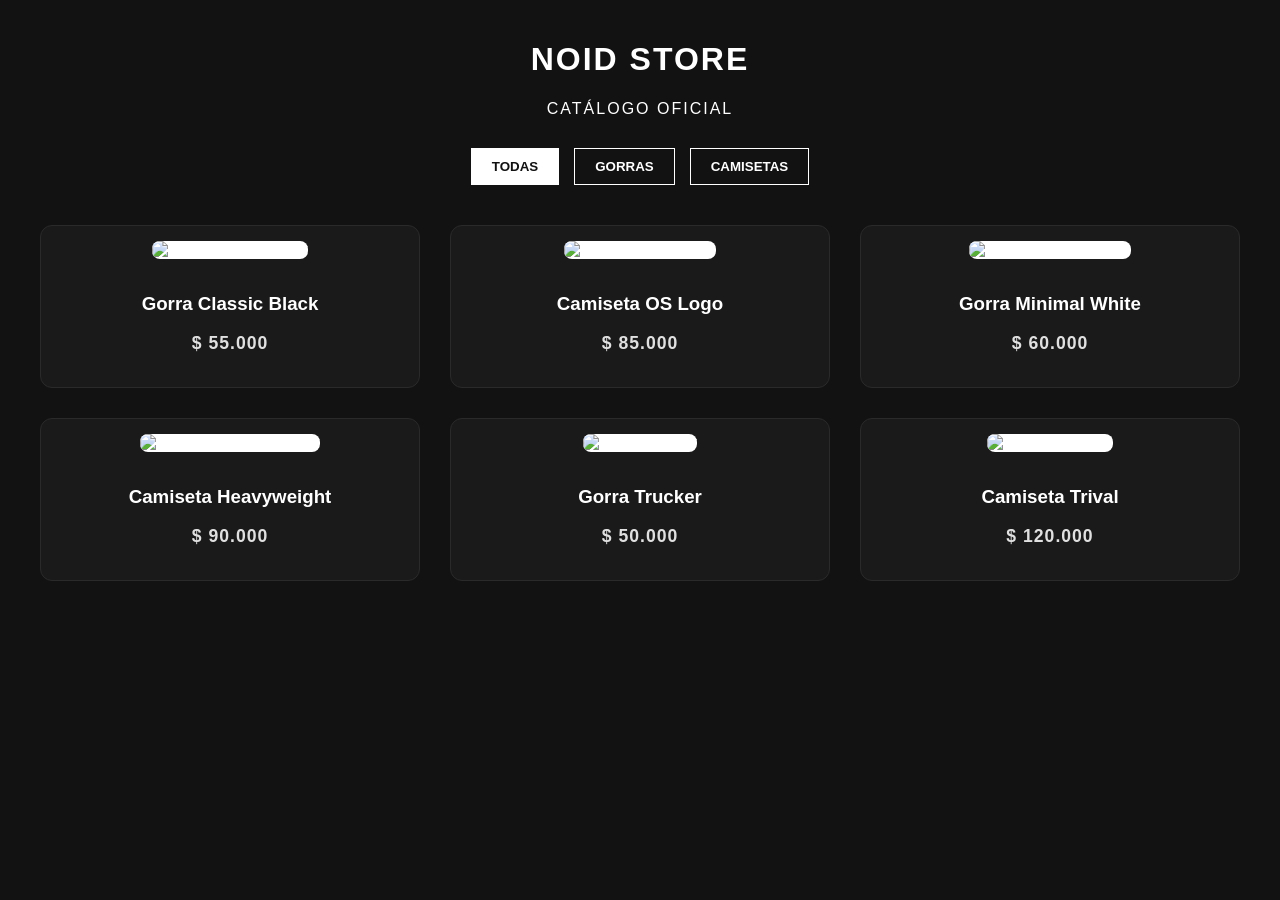
==== index.html @ e44e441a "Segundo Commit" ====
<!DOCTYPE html>
<html lang="es">
<head>
    <meta charset="UTF-8">
    <meta name="viewport" content="width=device-width, initial-scale=1.0">
    <title>NOID STORE</title>
    <link rel="stylesheet" href="style.css">
</head>
<body>

    <header>
        <h1>NOID STORE</h1>
        <p>Catálogo Oficial</p>
    </header>

    <nav class="filtros">
        <button class="btn-filtro activo" onclick="filtrarProductos('Todas')">Todas</button>
        <button class="btn-filtro" onclick="filtrarProductos('Gorras')">Gorras</button>
        <button class="btn-filtro" onclick="filtrarProductos('Camisetas')">Camisetas</button>
    </nav>

    <main id="contenedor-productos" class="grid-productos">
        </main>

    <script src="script.js"></script>
</body>
</html>
---- style.css ----
body {
    font-family: 'Helvetica Neue', Arial, sans-serif;
    background-color: #121212;
    color: #ffffff;
    margin: 0;
    padding: 20px;
}

header {
    text-align: center;
    margin-bottom: 30px;
    text-transform: uppercase;
    letter-spacing: 2px;
}

.filtros {
    display: flex;
    justify-content: center;
    gap: 15px;
    margin-bottom: 40px;
}

.btn-filtro {
    background-color: transparent;
    color: #ffffff;
    border: 1px solid #ffffff;
    padding: 10px 20px;
    cursor: pointer;
    text-transform: uppercase;
    font-weight: bold;
    transition: all 0.3s ease;
}

.btn-filtro:hover, .btn-filtro.activo {
    background-color: #ffffff;
    color: #121212;
}

.grid-productos {
    display: grid;
    grid-template-columns: repeat(3, 1fr);
    gap: 30px;
    max-width: 1200px;
    margin: 0 auto;
}

.tarjeta-producto {
    background-color: #1e1e1e;
    padding: 15px;
    text-align: center;
    border-radius: 4px;
}

.tarjeta-producto img {
    width: 100%;
    height: auto;
    border-radius: 4px;
    margin-bottom: 15px;
}

.precio {
    font-weight: bold;
    color: #a0a0a0;
}

@media (max-width: 768px) {
    .grid-productos {
        grid-template-columns: 1fr;
    }
}

.tarjeta-producto img {
    width: 100%;
    height: 280px;
    object-fit: contain; 
    background-color: #ffffff; 
    border-radius: 4px;
    margin-bottom: 15px;
}

.tarjeta-producto {
    background-color: #1a1a1a;
    padding: 15px;
    text-align: center;
    border-radius: 12px; 
    border: 1px solid #2a2a2a; 
    transition: transform 0.3s ease, box-shadow 0.3s ease, border-color 0.3s ease; 
}

.tarjeta-producto:hover {
    transform: translateY(-8px); 
    box-shadow: 0 15px 30px rgba(0, 0, 0, 0.8); 
    border-color: #ffffff; 
}

.tarjeta-producto img {
    width: 100%;
    height: 280px;
    object-fit: contain;
    background-color: #ffffff;
    border-radius: 8px;
    margin-bottom: 15px;
    transition: opacity 0.3s ease; 
}
.tarjeta-producto:hover img {
    opacity: 0.9; 
}
.precio {
    font-size: 1.1rem; 
    font-weight: bold;
    color: #e0e0e0; 
    margin-top: 10px;
    letter-spacing: 1px; 
}
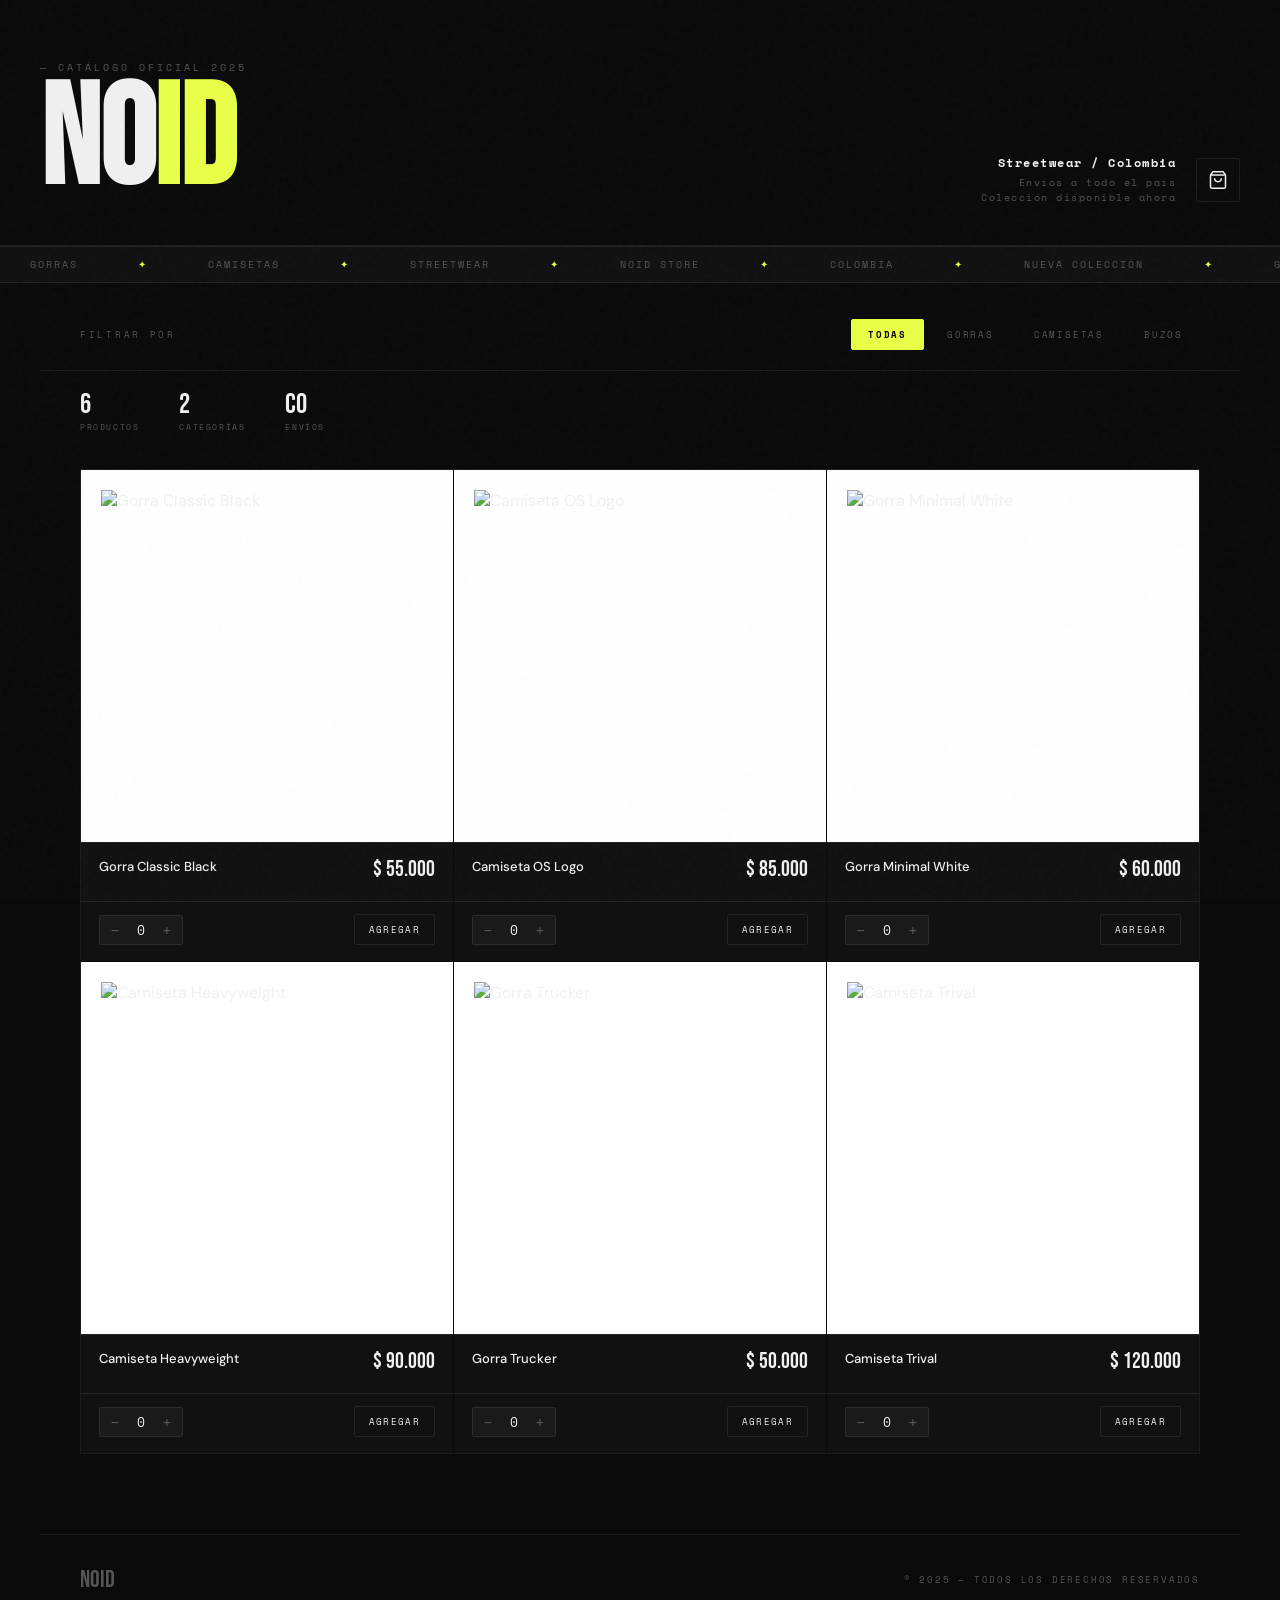
==== commit a9d7b6bf: "Se ha editado el proyecto agregando nuevos archivos para darle mas vida a la aplicacion con el objet" ====
--- a/index.html
+++ b/index.html
@@ -3,25 +3,111 @@
 <head>
     <meta charset="UTF-8">
     <meta name="viewport" content="width=device-width, initial-scale=1.0">
-    <title>NOID STORE</title>
+    <title>NOID STORE — Catálogo Oficial</title>
     <link rel="stylesheet" href="style.css">
 </head>
 <body>
+  <div id="overlay" class="overlay"></div>
+  <aside id="carrito-drawer" class="carrito-drawer">
+    <div class="drawer-header">
+      <div>
+        <p class="drawer-eyebrow">Tu pedido</p>
+        <h2 class="drawer-title">Carrito</h2>
+      </div>
+      <button id="btn-cerrar-carrito" class="btn-cerrar" aria-label="Cerrar carrito">✕</button>
+    </div>
 
-    <header>
-        <h1>NOID STORE</h1>
-        <p>Catálogo Oficial</p>
-    </header>
+    <div id="carrito-vacio" class="carrito-vacio">
+      <span class="vacio-icon">🛍</span>
+      <p>Tu carrito está vacío</p>
+      <small>Agrega productos para comenzar</small>
+    </div>
 
+    <div id="carrito-items" class="carrito-lista"></div>
+
+    <div class="drawer-footer">
+      <div class="drawer-total-row">
+        <span class="drawer-total-label">Total</span>
+        <span id="carrito-total" class="drawer-total-valor">$ 0</span>
+      </div>
+      <span id="carrito-count" class="drawer-count">0 items</span>
+      <button id="btn-whatsapp" class="btn-whatsapp" disabled>
+        <svg width="18" height="18" viewBox="0 0 24 24" fill="currentColor"><path d="M17.472 14.382c-.297-.149-1.758-.867-2.03-.967-.273-.099-.471-.148-.67.15-.197.297-.767.966-.94 1.164-.173.199-.347.223-.644.075-.297-.15-1.255-.463-2.39-1.475-.883-.788-1.48-1.761-1.653-2.059-.173-.297-.018-.458.13-.606.134-.133.298-.347.446-.52.149-.174.198-.298.298-.497.099-.198.05-.371-.025-.52-.075-.149-.669-1.612-.916-2.207-.242-.579-.487-.5-.669-.51-.173-.008-.371-.01-.57-.01-.198 0-.52.074-.792.372-.272.297-1.04 1.016-1.04 2.479 0 1.462 1.065 2.875 1.213 3.074.149.198 2.096 3.2 5.077 4.487.709.306 1.262.489 1.694.625.712.227 1.36.195 1.871.118.571-.085 1.758-.719 2.006-1.413.248-.694.248-1.289.173-1.413-.074-.124-.272-.198-.57-.347m-5.421 7.403h-.004a9.87 9.87 0 01-5.031-1.378l-.361-.214-3.741.982.998-3.648-.235-.374a9.86 9.86 0 01-1.51-5.26c.001-5.45 4.436-9.884 9.888-9.884 2.64 0 5.122 1.03 6.988 2.898a9.825 9.825 0 012.893 6.994c-.003 5.45-4.437 9.884-9.885 9.884m8.413-18.297A11.815 11.815 0 0012.05 0C5.495 0 .16 5.335.157 11.892c0 2.096.547 4.142 1.588 5.945L.057 24l6.305-1.654a11.882 11.882 0 005.683 1.448h.005c6.554 0 11.89-5.335 11.893-11.893a11.821 11.821 0 00-3.48-8.413z"/></svg>
+        Enviar pedido por WhatsApp
+      </button>
+    </div>
+  </aside>
+
+  <header>
+    <div class="header-inner">
+      <div class="brand-block">
+        <p class="brand-eyebrow">— Catálogo Oficial 2025</p>
+        <h1 class="brand-name">NO<span>ID</span></h1>
+      </div>
+      <div class="header-right">
+        <div class="header-meta">
+          <strong>Streetwear / Colombia</strong>
+          Envíos a todo el país<br>
+          Colección disponible ahora
+        </div>
+        <button id="btn-abrir-carrito" class="btn-carrito" aria-label="Abrir carrito">
+          <svg width="20" height="20" viewBox="0 0 24 24" fill="none" stroke="currentColor" stroke-width="1.8"><path d="M6 2L3 6v14a2 2 0 002 2h14a2 2 0 002-2V6l-3-4z"/><line x1="3" y1="6" x2="21" y2="6"/><path d="M16 10a4 4 0 01-8 0"/></svg>
+          <span id="carrito-count-bubble" class="carrito-bubble"></span>
+        </button>
+      </div>
+    </div>
+  </header>
+
+  <div class="ticker-wrap">
+    <div class="ticker-track">
+      <span>Gorras</span><span class="accent">✦</span>
+      <span>Camisetas</span><span class="accent">✦</span>
+      <span>Streetwear</span><span class="accent">✦</span>
+      <span>NOID Store</span><span class="accent">✦</span>
+      <span>Colombia</span><span class="accent">✦</span>
+      <span>Nueva Colección</span><span class="accent">✦</span>
+      <span>Gorras</span><span class="accent">✦</span>
+      <span>Camisetas</span><span class="accent">✦</span>
+      <span>Streetwear</span><span class="accent">✦</span>
+      <span>NOID Store</span><span class="accent">✦</span>
+      <span>Colombia</span><span class="accent">✦</span>
+      <span>Nueva Colección</span><span class="accent">✦</span>
+    </div>
+  </div>
+
+    <div class="filtros-wrap">
+    <span class="filtros-label">Filtrar por</span>
     <nav class="filtros">
-        <button class="btn-filtro activo" onclick="filtrarProductos('Todas')">Todas</button>
-        <button class="btn-filtro" onclick="filtrarProductos('Gorras')">Gorras</button>
-        <button class="btn-filtro" onclick="filtrarProductos('Camisetas')">Camisetas</button>
+      <button class="btn-filtro activo" onclick="filtrarProductos('Todas', this)">Todas</button>
+      <button class="btn-filtro" onclick="filtrarProductos('Gorras', this)">Gorras</button>
+      <button class="btn-filtro" onclick="filtrarProductos('Camisetas', this)">Camisetas</button>
     </nav>
+  </div>
 
-    <main id="contenedor-productos" class="grid-productos">
-        </main>
+  <div class="stats-bar">
+    <div class="stat">
+      <span class="stat-num" id="stat-total">6</span>
+      <span class="stat-label">Productos</span>
+    </div>
+    <div class="stat">
+      <span class="stat-num">2</span>
+      <span class="stat-label">Categorías</span>
+    </div>
+    <div class="stat">
+      <span class="stat-num">CO</span>
+      <span class="stat-label">Envíos</span>
+    </div>
+  </div>
 
-    <script src="script.js"></script>
+  <div class="grid-wrapper">
+    <main id="contenedor-productos" class="grid-productos"></main>
+  </div>
+
+  <footer>
+    <span class="footer-brand">NOID</span>
+    <span class="footer-copy">© 2025 — Todos los derechos reservados</span>
+  </footer>
+
+  <script src="script.js"></script>
 </body>
 </html>
--- a/style.css
+++ b/style.css
@@ -1,115 +1,768 @@
+@import url('https://fonts.googleapis.com/css2?family=Bebas+Neue&family=Space+Mono:wght@400;700&family=DM+Sans:wght@300;400;500&display=swap');
+
+:root {
+  --bg: #0a0a0a;
+  --surface: #111111;
+  --surface2: #1a1a1a;
+  --border: rgba(255,255,255,0.08);
+  --accent: #e8ff47;
+  --accent2: #ff3d3d;
+  --text: #f0f0f0;
+  --muted: #555;
+  --card-hover: #161616;
+}
+
+*, *::before, *::after { box-sizing: border-box; margin: 0; padding: 0; }
+
+html { scroll-behavior: smooth; }
 
 body {
-    font-family: 'Helvetica Neue', Arial, sans-serif;
-    background-color: #121212;
-    color: #ffffff;
-    margin: 0;
-    padding: 20px;
+  font-family: 'DM Sans', sans-serif;
+  background-color: var(--bg);
+  color: var(--text);
+  min-height: 100vh;
+  overflow-x: hidden;
+  cursor: default;
+}
+
+body::before {
+  content: '';
+  position: fixed;
+  inset: 0;
+  background-image: url("data:image/svg+xml,%3Csvg viewBox='0 0 200 200' xmlns='http://www.w3.org/2000/svg'%3E%3Cfilter id='n'%3E%3CfeTurbulence type='fractalNoise' baseFrequency='0.9' numOctaves='4' stitchTiles='stitch'/%3E%3C/filter%3E%3Crect width='100%25' height='100%25' filter='url(%23n)' opacity='1'/%3E%3C/svg%3E");
+  opacity: 0.025;
+  pointer-events: none;
+  z-index: 9999;
 }
 
 header {
-    text-align: center;
-    margin-bottom: 30px;
-    text-transform: uppercase;
-    letter-spacing: 2px;
+  position: relative;
+  padding: 60px 40px 40px;
+  border-bottom: 1px solid var(--border);
+  overflow: hidden;
+}
+
+.header-inner {
+  max-width: 1200px;
+  margin: 0 auto;
+  display: flex;
+  align-items: flex-end;
+  justify-content: space-between;
+  gap: 20px;
+}
+
+.brand-eyebrow {
+  font-family: 'Space Mono', monospace;
+  font-size: 10px;
+  letter-spacing: 0.3em;
+  color: var(--muted);
+  text-transform: uppercase;
+  margin-bottom: 4px;
+  animation: fadeSlideUp 0.6s ease both;
+}
+
+.brand-name {
+  font-family: 'Bebas Neue', sans-serif;
+  font-size: clamp(72px, 12vw, 140px);
+  line-height: 0.9;
+  letter-spacing: -0.01em;
+  color: var(--text);
+  animation: fadeSlideUp 0.6s 0.1s ease both;
+  position: relative;
+}
+
+.brand-name span {
+  color: var(--accent);
+}
+
+.header-meta {
+  font-family: 'Space Mono', monospace;
+  font-size: 10px;
+  letter-spacing: 0.15em;
+  color: var(--muted);
+  text-align: right;
+  animation: fadeSlideUp 0.6s 0.2s ease both;
+}
+
+.header-meta strong {
+  display: block;
+  color: var(--text);
+  font-size: 12px;
+  margin-bottom: 4px;
+}
+
+.ticker-wrap {
+  border-top: 1px solid var(--border);
+  border-bottom: 1px solid var(--border);
+  overflow: hidden;
+  padding: 10px 0;
+  background: var(--surface);
+}
+
+.ticker-track {
+  display: flex;
+  gap: 0;
+  animation: ticker 25s linear infinite;
+  white-space: nowrap;
+}
+
+.ticker-track span {
+  font-family: 'Space Mono', monospace;
+  font-size: 10px;
+  letter-spacing: 0.2em;
+  color: var(--muted);
+  text-transform: uppercase;
+  padding: 0 30px;
+}
+
+.ticker-track span.accent {
+  color: var(--accent);
+}
+
+@keyframes ticker {
+  from { transform: translateX(0); }
+  to { transform: translateX(-50%); }
+}
+
+.filtros-wrap {
+  max-width: 1200px;
+  margin: 0 auto;
+  padding: 36px 40px 0;
+  display: flex;
+  align-items: center;
+  justify-content: space-between;
+  gap: 20px;
+}
+
+.filtros-label {
+  font-family: 'Space Mono', monospace;
+  font-size: 9px;
+  letter-spacing: 0.3em;
+  color: var(--muted);
+  text-transform: uppercase;
 }
 
 .filtros {
-    display: flex;
-    justify-content: center;
-    gap: 15px;
-    margin-bottom: 40px;
+  display: flex;
+  gap: 6px;
 }
 
 .btn-filtro {
-    background-color: transparent;
-    color: #ffffff;
-    border: 1px solid #ffffff;
-    padding: 10px 20px;
-    cursor: pointer;
-    text-transform: uppercase;
-    font-weight: bold;
-    transition: all 0.3s ease;
-}
-
-.btn-filtro:hover, .btn-filtro.activo {
-    background-color: #ffffff;
-    color: #121212;
+  font-family: 'Space Mono', monospace;
+  font-size: 9px;
+  letter-spacing: 0.2em;
+  text-transform: uppercase;
+  background: transparent;
+  color: var(--muted);
+  border: 1px solid transparent;
+  padding: 8px 16px;
+  cursor: pointer;
+  transition: all 0.2s ease;
+  border-radius: 2px;
+  position: relative;
+}
+
+.btn-filtro:hover {
+  color: var(--text);
+  border-color: var(--border);
+}
+
+.btn-filtro.activo {
+  background: var(--accent);
+  color: #000;
+  border-color: var(--accent);
+  font-weight: 700;
+}
+
+.stats-bar {
+  max-width: 1200px;
+  margin: 20px auto 0;
+  padding: 0 40px;
+  display: flex;
+  gap: 40px;
+  border-top: 1px solid var(--border);
+  padding-top: 20px;
+}
+
+.stat {
+  display: flex;
+  flex-direction: column;
+  gap: 2px;
+}
+
+.stat-num {
+  font-family: 'Bebas Neue', sans-serif;
+  font-size: 28px;
+  color: var(--text);
+  line-height: 1;
+}
+
+.stat-label {
+  font-family: 'Space Mono', monospace;
+  font-size: 8px;
+  letter-spacing: 0.2em;
+  color: var(--muted);
+  text-transform: uppercase;
+}
+
+.grid-wrapper {
+  max-width: 1200px;
+  margin: 0 auto;
+  padding: 36px 40px 80px;
 }
 
 .grid-productos {
-    display: grid;
-    grid-template-columns: repeat(3, 1fr);
-    gap: 30px;
-    max-width: 1200px;
-    margin: 0 auto;
+  display: grid;
+  grid-template-columns: repeat(3, 1fr);
+  gap: 1px;
+  border: 1px solid var(--border);
 }
 
 .tarjeta-producto {
-    background-color: #1e1e1e;
-    padding: 15px;
-    text-align: center;
-    border-radius: 4px;
+  background: var(--surface);
+  position: relative;
+  overflow: hidden;
+  cursor: pointer;
+  animation: fadeSlideUp 0.5s ease both;
+  transition: background 0.3s ease;
+}
+
+.tarjeta-producto:hover {
+  background: var(--card-hover);
+}
+
+.tarjeta-producto:nth-child(1) { animation-delay: 0.0s; }
+.tarjeta-producto:nth-child(2) { animation-delay: 0.08s; }
+.tarjeta-producto:nth-child(3) { animation-delay: 0.16s; }
+.tarjeta-producto:nth-child(4) { animation-delay: 0.24s; }
+.tarjeta-producto:nth-child(5) { animation-delay: 0.32s; }
+.tarjeta-producto:nth-child(6) { animation-delay: 0.40s; }
+
+.tarjeta-img-wrap {
+  position: relative;
+  overflow: hidden;
+  background: #fff;
+  aspect-ratio: 1 / 1;
 }
 
 .tarjeta-producto img {
-    width: 100%;
-    height: auto;
-    border-radius: 4px;
-    margin-bottom: 15px;
-}
-
-.precio {
-    font-weight: bold;
-    color: #a0a0a0;
-}
-
-@media (max-width: 768px) {
-    .grid-productos {
-        grid-template-columns: 1fr;
-    }
-}
-
-.tarjeta-producto img {
-    width: 100%;
-    height: 280px;
-    object-fit: contain; 
-    background-color: #ffffff; 
-    border-radius: 4px;
-    margin-bottom: 15px;
-}
-
-.tarjeta-producto {
-    background-color: #1a1a1a;
-    padding: 15px;
-    text-align: center;
-    border-radius: 12px; 
-    border: 1px solid #2a2a2a; 
-    transition: transform 0.3s ease, box-shadow 0.3s ease, border-color 0.3s ease; 
-}
-
-.tarjeta-producto:hover {
-    transform: translateY(-8px); 
-    box-shadow: 0 15px 30px rgba(0, 0, 0, 0.8); 
-    border-color: #ffffff; 
-}
-
-.tarjeta-producto img {
-    width: 100%;
-    height: 280px;
-    object-fit: contain;
-    background-color: #ffffff;
-    border-radius: 8px;
-    margin-bottom: 15px;
-    transition: opacity 0.3s ease; 
-}
+  width: 100%;
+  height: 100%;
+  object-fit: contain;
+  display: block;
+  transition: transform 0.6s cubic-bezier(0.25, 0.46, 0.45, 0.94);
+  padding: 20px;
+}
+
 .tarjeta-producto:hover img {
-    opacity: 0.9; 
-}
-.precio {
-    font-size: 1.1rem; 
-    font-weight: bold;
-    color: #e0e0e0; 
-    margin-top: 10px;
-    letter-spacing: 1px; 
-}+  transform: scale(1.06);
+}
+
+.badge-cat {
+  position: absolute;
+  top: 12px;
+  left: 12px;
+  font-family: 'Space Mono', monospace;
+  font-size: 8px;
+  letter-spacing: 0.2em;
+  text-transform: uppercase;
+  background: #000;
+  color: var(--text);
+  padding: 4px 8px;
+  border-radius: 2px;
+  opacity: 0;
+  transform: translateY(-4px);
+  transition: all 0.25s ease;
+}
+
+.tarjeta-producto:hover .badge-cat {
+  opacity: 1;
+  transform: translateY(0);
+}
+
+.cta-overlay {
+  position: absolute;
+  bottom: 0;
+  left: 0;
+  right: 0;
+  background: var(--accent);
+  color: #000;
+  font-family: 'Space Mono', monospace;
+  font-size: 9px;
+  letter-spacing: 0.3em;
+  text-transform: uppercase;
+  text-align: center;
+  padding: 10px;
+  transform: translateY(100%);
+  transition: transform 0.3s cubic-bezier(0.25, 0.46, 0.45, 0.94);
+  font-weight: 700;
+}
+
+.tarjeta-producto:hover .cta-overlay {
+  transform: translateY(0);
+}
+
+.tarjeta-info {
+  padding: 16px 18px 20px;
+  border-top: 1px solid var(--border);
+  display: flex;
+  align-items: flex-start;
+  justify-content: space-between;
+  gap: 10px;
+}
+
+.tarjeta-nombre {
+  font-family: 'DM Sans', sans-serif;
+  font-size: 13px;
+  font-weight: 500;
+  color: var(--text);
+  line-height: 1.3;
+  flex: 1;
+}
+
+.tarjeta-precio {
+  font-family: 'Bebas Neue', sans-serif;
+  font-size: 22px;
+  color: var(--text);
+  white-space: nowrap;
+  line-height: 1;
+}
+
+.empty-state {
+  grid-column: 1 / -1;
+  text-align: center;
+  padding: 80px 20px;
+  font-family: 'Space Mono', monospace;
+  font-size: 11px;
+  letter-spacing: 0.2em;
+  color: var(--muted);
+  text-transform: uppercase;
+}
+
+footer {
+  border-top: 1px solid var(--border);
+  padding: 30px 40px;
+  max-width: 1200px;
+  margin: 0 auto;
+  display: flex;
+  justify-content: space-between;
+  align-items: center;
+}
+
+.footer-brand {
+  font-family: 'Bebas Neue', sans-serif;
+  font-size: 24px;
+  color: var(--muted);
+}
+
+.footer-copy {
+  font-family: 'Space Mono', monospace;
+  font-size: 9px;
+  letter-spacing: 0.2em;
+  color: var(--muted);
+  text-transform: uppercase;
+}
+
+
+@keyframes fadeSlideUp {
+  from { opacity: 0; transform: translateY(20px); }
+  to   { opacity: 1; transform: translateY(0); }
+}
+
+@media (max-width: 900px) {
+  .grid-productos { grid-template-columns: repeat(2, 1fr); }
+  .brand-name { font-size: clamp(60px, 18vw, 100px); }
+}
+
+@media (max-width: 600px) {
+  header, .filtros-wrap, .stats-bar, .grid-wrapper, footer {
+    padding-left: 20px;
+    padding-right: 20px;
+  }
+  .grid-productos { grid-template-columns: 1fr; }
+  .header-inner { flex-direction: column; align-items: flex-start; }
+  .header-meta { text-align: left; }
+  .stats-bar { gap: 20px; flex-wrap: wrap; }
+}
+
+.overlay {
+  position: fixed;
+  inset: 0;
+  background: rgba(0,0,0,0.7);
+  z-index: 100;
+  opacity: 0;
+  pointer-events: none;
+  transition: opacity 0.3s ease;
+  backdrop-filter: blur(2px);
+}
+.overlay.visible {
+  opacity: 1;
+  pointer-events: all;
+}
+
+.header-right {
+  display: flex;
+  align-items: center;
+  gap: 20px;
+}
+
+.btn-carrito {
+  position: relative;
+  background: transparent;
+  border: 1px solid var(--border);
+  color: var(--text);
+  width: 44px;
+  height: 44px;
+  border-radius: 2px;
+  cursor: pointer;
+  display: flex;
+  align-items: center;
+  justify-content: center;
+  transition: all 0.2s ease;
+  flex-shrink: 0;
+}
+.btn-carrito:hover {
+  border-color: var(--accent);
+  color: var(--accent);
+}
+
+.carrito-bubble {
+  position: absolute;
+  top: -6px;
+  right: -6px;
+  background: var(--accent);
+  color: #000;
+  font-family: 'Space Mono', monospace;
+  font-size: 9px;
+  font-weight: 700;
+  width: 18px;
+  height: 18px;
+  border-radius: 50%;
+  display: flex;
+  align-items: center;
+  justify-content: center;
+  opacity: 0;
+  transform: scale(0);
+  transition: all 0.25s cubic-bezier(0.34, 1.56, 0.64, 1);
+}
+.carrito-bubble.visible {
+  opacity: 1;
+  transform: scale(1);
+}
+
+@keyframes pulsar {
+  0%   { transform: scale(1); }
+  40%  { transform: scale(1.15); }
+  100% { transform: scale(1); }
+}
+.pulsar { animation: pulsar 0.35s ease; }
+
+.carrito-drawer {
+  position: fixed;
+  top: 0;
+  right: 0;
+  width: 420px;
+  max-width: 100vw;
+  height: 100vh;
+  background: #0f0f0f;
+  border-left: 1px solid var(--border);
+  z-index: 200;
+  transform: translateX(100%);
+  transition: transform 0.38s cubic-bezier(0.25, 0.46, 0.45, 0.94);
+  display: flex;
+  flex-direction: column;
+}
+.carrito-drawer.open {
+  transform: translateX(0);
+}
+
+.drawer-header {
+  display: flex;
+  align-items: flex-start;
+  justify-content: space-between;
+  padding: 28px 24px 20px;
+  border-bottom: 1px solid var(--border);
+  flex-shrink: 0;
+}
+
+.drawer-eyebrow {
+  font-family: 'Space Mono', monospace;
+  font-size: 9px;
+  letter-spacing: 0.3em;
+  color: var(--muted);
+  text-transform: uppercase;
+  margin-bottom: 2px;
+}
+
+.drawer-title {
+  font-family: 'Bebas Neue', sans-serif;
+  font-size: 36px;
+  color: var(--text);
+  line-height: 1;
+}
+
+.btn-cerrar {
+  background: transparent;
+  border: 1px solid var(--border);
+  color: var(--muted);
+  width: 32px;
+  height: 32px;
+  border-radius: 2px;
+  cursor: pointer;
+  font-size: 12px;
+  transition: all 0.2s ease;
+  display: flex;
+  align-items: center;
+  justify-content: center;
+  flex-shrink: 0;
+  margin-top: 4px;
+}
+.btn-cerrar:hover {
+  border-color: var(--accent2);
+  color: var(--accent2);
+}
+
+.carrito-vacio {
+  flex: 1;
+  display: flex;
+  flex-direction: column;
+  align-items: center;
+  justify-content: center;
+  gap: 8px;
+  color: var(--muted);
+  padding: 40px;
+}
+.vacio-icon { font-size: 40px; margin-bottom: 8px; }
+.carrito-vacio p {
+  font-family: 'DM Sans', sans-serif;
+  font-size: 14px;
+  color: var(--text);
+}
+.carrito-vacio small {
+  font-family: 'Space Mono', monospace;
+  font-size: 9px;
+  letter-spacing: 0.2em;
+  text-transform: uppercase;
+}
+
+.carrito-lista {
+  flex: 1;
+  overflow-y: auto;
+  padding: 16px 24px;
+  display: flex;
+  flex-direction: column;
+  gap: 16px;
+}
+.carrito-lista::-webkit-scrollbar { width: 4px; }
+.carrito-lista::-webkit-scrollbar-track { background: transparent; }
+.carrito-lista::-webkit-scrollbar-thumb { background: var(--border); border-radius: 2px; }
+
+.drawer-item {
+  display: grid;
+  grid-template-columns: 64px 1fr auto;
+  gap: 12px;
+  align-items: start;
+  padding-bottom: 16px;
+  border-bottom: 1px solid var(--border);
+}
+.drawer-item img {
+  width: 64px;
+  height: 64px;
+  object-fit: contain;
+  background: #fff;
+  border-radius: 2px;
+  padding: 4px;
+}
+.drawer-item-info {
+  display: flex;
+  flex-direction: column;
+  gap: 4px;
+}
+.drawer-item-nombre {
+  font-family: 'DM Sans', sans-serif;
+  font-size: 12px;
+  font-weight: 500;
+  color: var(--text);
+  line-height: 1.3;
+}
+.drawer-item-precio {
+  font-family: 'Space Mono', monospace;
+  font-size: 10px;
+  color: var(--muted);
+}
+.drawer-qty {
+  display: flex;
+  align-items: center;
+  gap: 8px;
+  margin-top: 6px;
+}
+.drawer-qty span {
+  font-family: 'Space Mono', monospace;
+  font-size: 12px;
+  color: var(--text);
+  min-width: 16px;
+  text-align: center;
+}
+
+.drawer-item-subtotal {
+  display: flex;
+  flex-direction: column;
+  align-items: flex-end;
+  gap: 8px;
+}
+.drawer-item-subtotal > span {
+  font-family: 'Bebas Neue', sans-serif;
+  font-size: 18px;
+  color: var(--text);
+  white-space: nowrap;
+}
+.btn-eliminar {
+  background: transparent;
+  border: none;
+  color: var(--muted);
+  cursor: pointer;
+  font-size: 10px;
+  padding: 2px 4px;
+  transition: color 0.2s;
+}
+.btn-eliminar:hover { color: var(--accent2); }
+
+.drawer-footer {
+  padding: 20px 24px 28px;
+  border-top: 1px solid var(--border);
+  flex-shrink: 0;
+  display: flex;
+  flex-direction: column;
+  gap: 12px;
+}
+.drawer-total-row {
+  display: flex;
+  align-items: baseline;
+  justify-content: space-between;
+}
+.drawer-total-label {
+  font-family: 'Space Mono', monospace;
+  font-size: 10px;
+  letter-spacing: 0.25em;
+  color: var(--muted);
+  text-transform: uppercase;
+}
+.drawer-total-valor {
+  font-family: 'Bebas Neue', sans-serif;
+  font-size: 34px;
+  color: var(--accent);
+  line-height: 1;
+}
+.drawer-count {
+  font-family: 'Space Mono', monospace;
+  font-size: 9px;
+  letter-spacing: 0.2em;
+  color: var(--muted);
+  text-transform: uppercase;
+  margin-top: -8px;
+}
+
+.btn-whatsapp {
+  display: flex;
+  align-items: center;
+  justify-content: center;
+  gap: 10px;
+  width: 100%;
+  padding: 16px;
+  background: #25D366;
+  color: #fff;
+  border: none;
+  border-radius: 2px;
+  font-family: 'Space Mono', monospace;
+  font-size: 11px;
+  letter-spacing: 0.15em;
+  text-transform: uppercase;
+  font-weight: 700;
+  cursor: pointer;
+  transition: all 0.25s ease;
+  margin-top: 4px;
+}
+.btn-whatsapp:hover:not(:disabled) {
+  background: #1ebe5a;
+  transform: translateY(-1px);
+  box-shadow: 0 8px 24px rgba(37,211,102,0.3);
+}
+.btn-whatsapp:disabled {
+  background: var(--surface2);
+  color: var(--muted);
+  cursor: not-allowed;
+  transform: none;
+  box-shadow: none;
+}
+
+.tarjeta-actions {
+  display: flex;
+  align-items: center;
+  justify-content: space-between;
+  padding: 12px 18px 16px;
+  gap: 10px;
+  border-top: 1px solid var(--border);
+}
+
+.qty-control {
+  display: flex;
+  align-items: center;
+  gap: 10px;
+  background: var(--surface2);
+  border: 1px solid var(--border);
+  border-radius: 2px;
+  padding: 4px 8px;
+}
+
+.qty-num {
+  font-family: 'Space Mono', monospace;
+  font-size: 13px;
+  color: var(--text);
+  min-width: 18px;
+  text-align: center;
+}
+
+.qty-btn {
+  background: transparent;
+  border: none;
+  color: var(--muted);
+  font-size: 16px;
+  cursor: pointer;
+  line-height: 1;
+  padding: 0 2px;
+  transition: color 0.15s;
+  font-family: 'Space Mono', monospace;
+}
+.qty-btn:hover { color: var(--accent); }
+.qty-btn.sm { font-size: 13px; }
+
+.btn-agregar {
+  font-family: 'Space Mono', monospace;
+  font-size: 9px;
+  letter-spacing: 0.15em;
+  text-transform: uppercase;
+  background: transparent;
+  color: var(--text);
+  border: 1px solid var(--border);
+  padding: 8px 14px;
+  border-radius: 2px;
+  cursor: pointer;
+  transition: all 0.2s ease;
+  white-space: nowrap;
+}
+.btn-agregar:hover {
+  background: var(--text);
+  color: #000;
+}
+.btn-agregar.en-carrito {
+  background: var(--accent);
+  border-color: var(--accent);
+  color: #000;
+  font-weight: 700;
+}
+
+@media (max-width: 600px) {
+  .carrito-drawer { width: 100vw; }
+  .header-meta { display: none; }
+}
+
